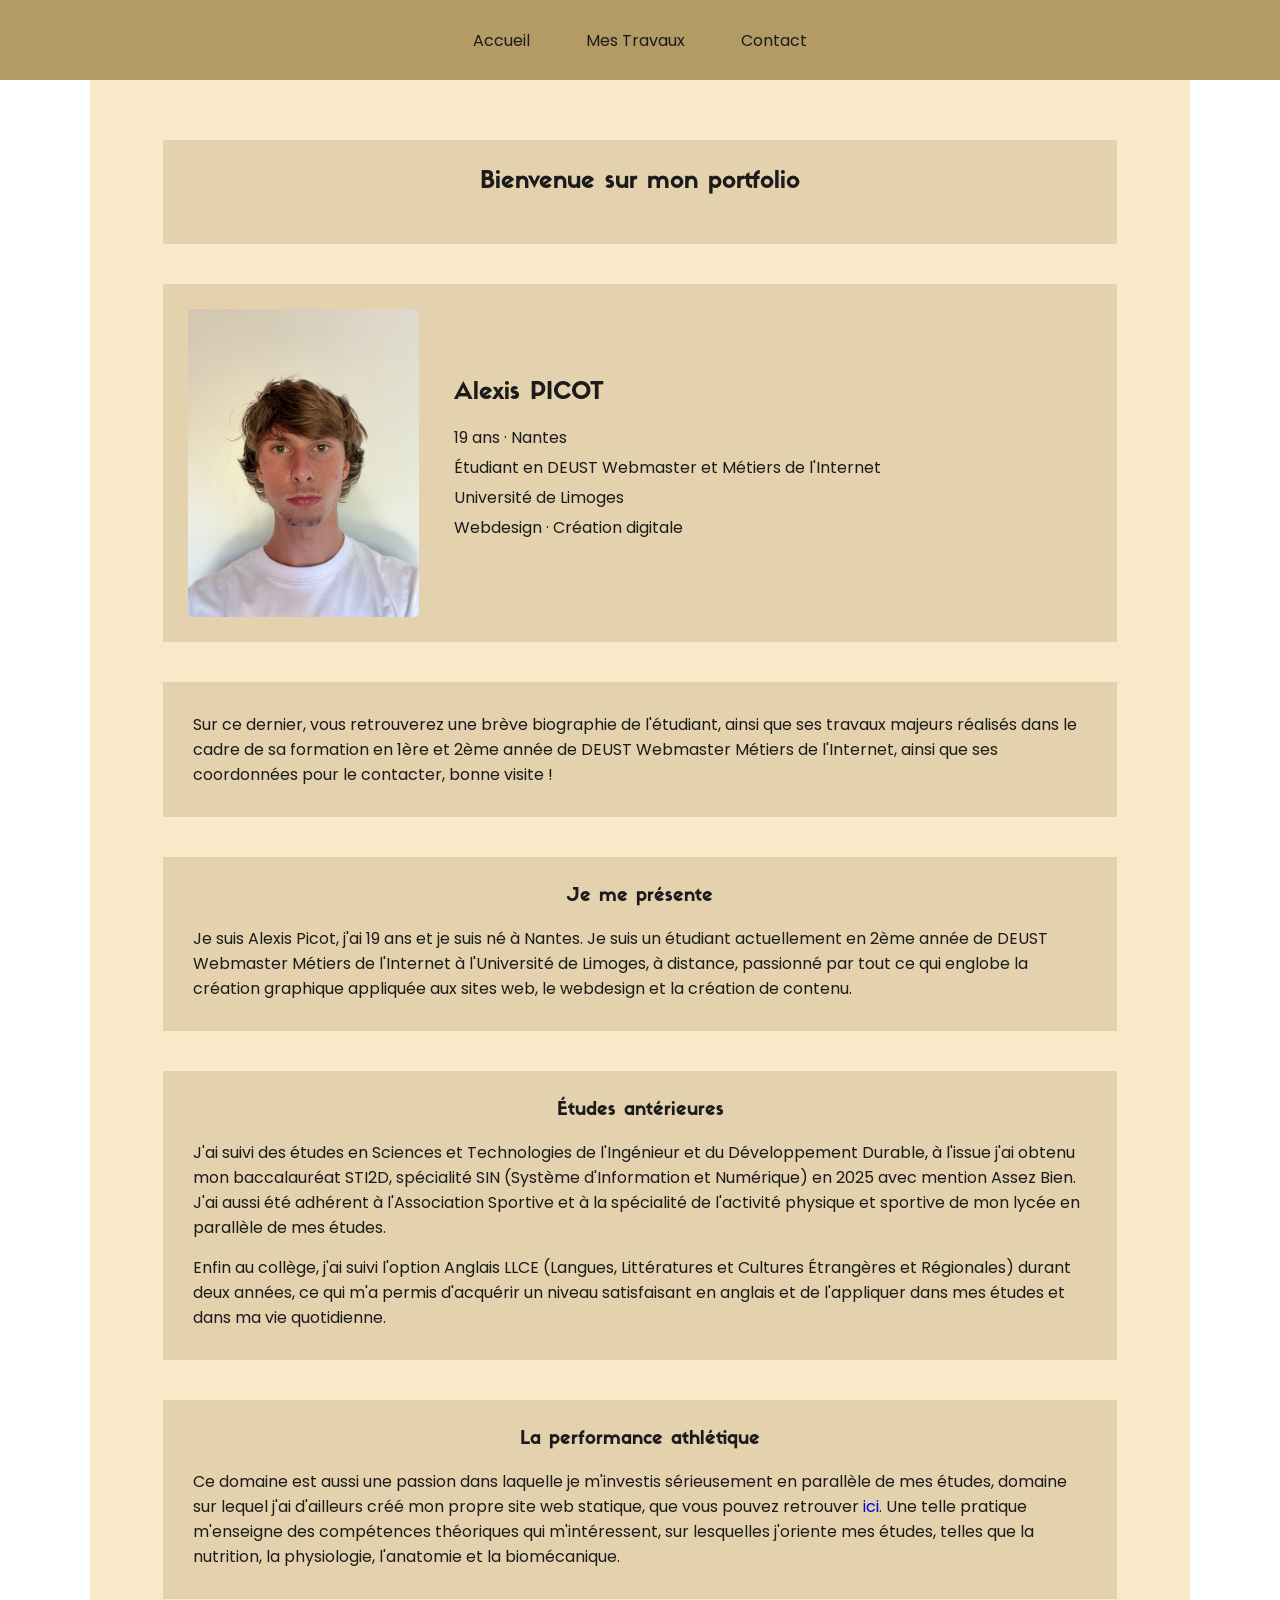
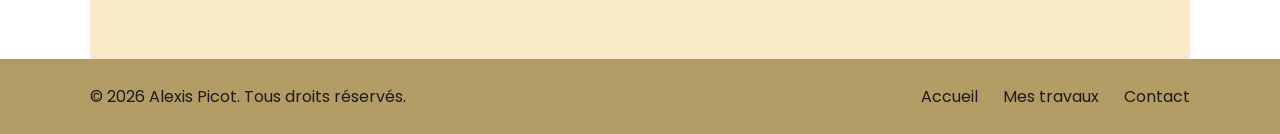
==== index.html @ b1f075af "Add files via upload" ====
<!DOCTYPE html>
<html lang="fr">

<head>
    <meta charset="UTF-8">
    <meta name="viewport" content="width=device-width, initial-scale=1.0">
    <link rel="stylesheet" href="style.css">
    <title>Portfolio Alexis Picot</title>
    <link rel="icon" type="image/png" href="Assets/favicon.png">
</head>

<body>
    <header>
        <nav>
            <ul>
                <li><a href="index.html" aria-current="page"><span>Accueil</span></a></li>
                <li><a href="mes-travaux.html"><span>Mes Travaux</span></a></li>
                <li><a href="contact.html"><span>Contact</span></a></li>
            </ul>
        </nav>

    </header>

    <main>
        <div class="container">
            <section>
                <h1 class="titre-anime">Bienvenue sur mon portfolio</h1>
            </section>

            <section class="profil">

                <div class="profil-photo">
                    <img src="Assets/alexis-picot.jpg" alt="Photo de Alexis Picot">
                </div>

                <div class="profil-infos">
                    <h1>Alexis PICOT</h1>
                    <p>19 ans · Nantes</p>
                    <p>Étudiant en DEUST Webmaster et Métiers de l'Internet</p>
                    <p>Université de Limoges</p>
                    <p>Webdesign · Création digitale</p>
                </div>

            </section>

            <section>
                <p>Sur ce dernier, vous retrouverez une brève biographie de l'étudiant,
                    ainsi que ses travaux majeurs réalisés dans le cadre de sa formation en 1ère et 2ème année de DEUST
                    Webmaster Métiers de l'Internet,
                    ainsi que ses coordonnées pour le contacter, bonne visite !
                </p>
            </section>

            <section>
                <h3>Je me présente</h3>
                <p>Je suis Alexis Picot, j'ai 19 ans et je suis né à Nantes.
                    Je suis un étudiant actuellement en 2ème année de DEUST Webmaster Métiers de
                    l'Internet à l'Université de Limoges, à distance,
                    passionné par tout ce qui englobe la création graphique appliquée aux sites web, le webdesign et la
                    création de contenu.</p>
            </section>

            <section>
                <h3>Études antérieures</h3>
                <p>J'ai suivi des études en Sciences et Technologies de l'Ingénieur et du Développement Durable, à
                    l'issue j'ai
                    obtenu mon baccalauréat STI2D, spécialité SIN (Système d'Information et Numérique) en 2025 avec
                    mention Assez Bien.
                    J'ai aussi été adhérent à l'Association Sportive et à la spécialité de l'activité physique et
                    sportive de mon lycée en parallèle de mes études.</p>

                <p>Enfin au collège, j'ai suivi l'option Anglais LLCE (Langues, Littératures et Cultures Étrangères et
                    Régionales)
                    durant deux années, ce qui m'a permis
                    d'acquérir un niveau satisfaisant en anglais et de l'appliquer dans mes études et dans ma vie
                    quotidienne.</p>

            </section>

            <section>
                <h3>La performance athlétique</h3>
                <p>Ce domaine est aussi une passion dans laquelle je m'investis sérieusement en parallèle de mes études,
                    domaine sur lequel j'ai d'ailleurs créé mon propre site web statique,
                    que vous pouvez retrouver <a href="mes-travaux.html">ici</a>.
                    Une telle pratique m'enseigne des compétences théoriques qui m'intéressent, sur lesquelles
                    j'oriente mes études, telles que la nutrition, la physiologie, l'anatomie et la biomécanique.
                </p>
            </section>
        </div>
    </main>

    <footer>
        <div class="footer-content">

            <p>© 2026 Alexis Picot. Tous droits réservés.</p>

            <div class="footer-links">
                <a href="index.html">Accueil</a>
                <a href="mes-travaux.html">Mes travaux</a>
                <a href="contact.html">Contact</a>
            </div>

        </div>
    </footer>

    <div class="curseur"></div>

    <script src="script.js"></script>
</body>

</html>
---- style.css ----
@font-face {
    font-family: 'sifonn';
    src: url('Fonts/SIFONN_PRO.otf');
}

@font-face {
    font-family: 'poppins';
    src: url('Fonts/Poppins-Regular.ttf');
}

* {
    margin: 0;
    padding: 0;
    box-sizing: border-box;
}

.container {
    max-width: 1100px;
    margin: 0 auto;
    width: 90%;
    background-color: #f8e9c9;
    padding: 20px;
}

section {
    width: 90%;
    padding: 30px;
    margin: 40px auto;
    text-align: center;
    background-color: #e3d2ad;
}

section p {
    text-align: left;
}

h1 {
    font-family: 'sifonn';
    color: #1b1b1b;
}

h3 {
    font-family: 'sifonn';
    color: #1b1b1b;
}

p {
    font-family: 'poppins';
    color: #1b1b1b;
}

nav {
    display: flex;
    justify-content: center;
    align-items: center;
    height: 80px;
    background-color: #b39b65;
}

nav ul {
    display: flex;
    justify-content: center;
    align-items: stretch;
    list-style: none;
    height: 100%;
    gap: 0;
    font-family: 'poppins';
}

nav li {
    height: 100%;
}

nav a {
    display: flex;
    justify-content: center;
    align-items: center;
    height: 100%;
    padding: 0 28px;
    text-decoration: none;
    color: #1b1b1b;

    transition: background-color 0.3s ease,
        color 0.3s ease;
}

nav a:hover {
    background-color: #e3d2ad;
    color: white;
}

nav a span {
    display: inline-block;
    transition: transform 0.3s ease;
}

nav a:hover span {
    transform: scale(1.1) translateY(-5px);
}

footer {
    width: 100%;
    background-color: #b39b65;
    padding: 25px;
    font-family: 'poppins';
}

.footer-content {
    display: flex;
    justify-content: space-between;
    align-items: center;
    max-width: 1100px;
    margin: 0 auto;
}

.footer-links {
    display: flex;
    gap: 25px;
}

.footer-links a {
    color: #1b1b1b;
    text-decoration: none;
    transition: color 0.3s ease;
}

.footer-links a:hover {
    color: white;
}

.profil {
    display: flex;
    align-items: center;
    justify-content: center;
    gap: 35px;

    width: 90%;
    margin: 30px auto;
    padding: 25px;

    background-color: #e3d2ad;
}

.profil-photo img {
    width: 231px;
    height: auto;
    display: block;
    border-radius: 5px;
}

.profil-infos {
    flex: 1;
    text-align: left;
}

.profil-infos h1 {
    font-family: 'sifonn';
    margin-bottom: 12px;
}

.profil-infos p {
    font-family: 'poppins';
    margin: 5px 0;
}

a {
    text-decoration: none;
}

.travail {
    width: 90%;
    margin: 40px auto;
    padding: 0;
    background-color: #e3d2ad;
    transition: transform 1s ease, box-shadow 1s ease;
}

.travail:hover {
    transition-duration: 0.3s;
}

.travail-lien {
    display: flex;
    align-items: center;
    gap: 40px;
    width: 100%;
    height: 100%;
    padding: 30px;
    text-decoration: none;
    color: inherit;
}

.travail-miniature {
    flex: 0 0 40%;
    max-width: 300px;
    aspect-ratio: 16 / 10;
    display: flex;
    justify-content: center;
    align-items: center;
    overflow: hidden;
    background-color: #f8e9c9;
    border-radius: 10px;
}

.travail-miniature img {
    width: 100%;
    height: 100%;
    object-fit: contain;
    display: block;
    border-radius: 10px;
}

.travail-contenu {
    flex: 1;
    min-width: 0;
    text-align: left;
}

.travail-contenu h3 {
    display: flex;
    align-items: center;
    gap: 10px;
    margin-bottom: 25px;
    flex-wrap: wrap;
}

.icone-clic {
    width: 35px;
    height: 35px;
    flex-shrink: 0;
    object-fit: contain;
    transform: rotate(45deg);
}

.travail:nth-of-type(even):hover {
    transform: translateX(-10px);
    box-shadow: 5px 8px 15px rgba(0, 0, 0, 0.2);
}

.travail:nth-of-type(odd):hover {
    transform: translateX(10px);
    box-shadow: -5px 8px 15px rgba(0, 0, 0, 0.2);
}

@media screen and (max-width: 700px) {

    .travail-lien {
        flex-direction: column;
        gap: 25px;
    }

    .travail-miniature {
        width: 100%;
        max-width: 400px;
        flex-basis: auto;
    }

    .travail-contenu {
        width: 100%;
    }
}

section:not(.travail) h1,
section:not(.travail) h3 {
    margin-bottom: 20px;
}

html,
body {
    min-height: 100%;
}

body {
    min-height: 100vh;
    display: flex;
    flex-direction: column;
}

main {
    flex: 1;
}

.curseur {
    position: fixed;
    top: 0;
    left: 0;
    width: 25px;
    height: 25px;
    background-color: black;
    border-radius: 50%;
    pointer-events: none;
    z-index: 9999;
    transform: translate(-50%, -50%);
    opacity: 0;
}

.curseur.visible {
    opacity: 0.5;
}

.titre-anime {
    display: inline-block;
    animation: mouvement-titre 10s ease-in-out infinite alternate;
}

@keyframes mouvement-titre {
    from {
        transform: translateX(-30px);
    }

    to {
        transform: translateX(30px);
    }
}

::selection {
    background-color: #1b1b1b;
    color: white;
}

p+p {
    margin-top: 15px;
}

.bouton-telechargement {
    display: inline-block;
    margin-top: 25px;
    margin-bottom: 25px;
    padding: 12px 25px;
    background-color: #b39b65;
    color: black;
    font-family: 'poppins';
    border-radius: 5px;
    transition: background-color 0.3s ease, color 0.3s ease, transform 0.3s ease;
}

.bouton-telechargement:hover {
    background-color: black;
    color: white;
    transform: translateY(-3px);
}

.titre-avec-icone {
    display: flex;
    align-items: center;
    justify-content: center;
    gap: 10px;
    flex-wrap: wrap;
}

.titre-avec-icone a,
.titre-avec-icone a:visited {
    color: #1b1b1b;
    text-decoration: none;
    animation: invitation-clic 7s infinite;
}

@keyframes invitation-clic {

    0%,
    100% {
        transform: translateX(0);
    }

    2% {
        transform: translateX(7px);
    }

    4% {
        transform: translateX(0);
    }

    6% {
        transform: translateX(7px);
    }

    8% {
        transform: translateX(0);
    }
}


.carrousel {
    position: relative;
    width: 100%;
    margin: 40px auto;
    display: flex;
    align-items: center;
}


.carrousel-slide {
    flex: 0 0 calc((100% - 4px) / 3);
    height: 340px;
    display: flex;
    justify-content: center;
    align-items: center;

    position: relative;
    z-index: 1;
}

.carrousel-slide img {
    height: 100%;
    max-width: 100%;
    width: auto;
    object-fit: contain;
    display: block;
    cursor: zoom-in;

    transition: transform 0.4s ease;
}

.carrousel-fenetre {
    width: 78%;
    margin: 0 auto;
    overflow: hidden;
}

.carrousel-piste {
    display: flex;
    gap: 2px;
    transition: transform 0.5s ease;
}


.carrousel-slide img {
    height: 100%;
    max-width: 100%;
    width: auto;
    object-fit: contain;
    display: block;
    cursor: zoom-in;
    position: relative;
    z-index: 1;
}

.carrousel-btn {
    position: absolute;
    top: 50%;
    transform: translateY(-50%);
    z-index: 2;
    width: 40px;
    height: 40px;
    border: none;
    border-radius: 50%;
    background-color: #b39b65;
    color: white;
    font-size: 20px;
    cursor: pointer;
    transition: background-color 0.3s ease;
}

.carrousel-btn:hover {
    background-color: black;
}

.carrousel-btn.gauche {
    left: 0;
}

.carrousel-btn.droite {
    right: 0;
}

.carrousel-btn:disabled {
    opacity: 0.3;
    cursor: default;
}

.visionneuse {
    display: flex;
    position: fixed;
    inset: 0;
    z-index: 10000;
    background-color: rgba(0, 0, 0, 0.9);
    justify-content: center;
    align-items: center;
    padding: 40px;

    opacity: 0;
    visibility: hidden;
    transition: opacity 0.4s ease, visibility 0.4s ease;
}

.visionneuse.active {
    opacity: 1;
    visibility: visible;
}

.visionneuse img {
    max-width: 95%;
    max-height: 95%;
    object-fit: contain;
    border-radius: 5px;
    cursor: default;

    transform: scale(0.85);
    transition: transform 0.4s ease;
}

.visionneuse.active img {
    transform: scale(1);
}

.fermer-visionneuse {
    position: absolute;
    top: 20px;
    right: 30px;
    background: none;
    border: none;
    color: white;
    font-size: 40px;
    cursor: pointer;
}

@media (max-width: 700px) {
    .carrousel-fenetre {
        width: 85%;
    }

    .carrousel-slide {
        height: 240px;
    }

    .carrousel-btn {
        width: 30px;
        height: 30px;
        font-size: 16px;
    }
}


.contacts {
    display: flex;
    justify-content: center;
    align-items: center;
    gap: 100px;
    margin: 50px auto;
}

.contact-element {
    display: flex;
    flex-direction: column;
    align-items: center;
    gap: 15px;

    color: #1b1b1b;
    font-family: 'poppins';
    text-decoration: none;

    transition: transform 0.3s ease;
}

.contact-element img {
    width: 65px;
    height: 65px;
    object-fit: contain;
}

.contact-element span {
    transition: color 0.3s ease;
}

.contact-element:hover {
    transform: translateY(-5px);
}

.contact-element:hover span {
    color: #b39b65;
}

@media (max-width: 600px) {
    .contacts {
        gap: 30px;
        flex-wrap: wrap;
    }

    .contact-element img {
        width: 50px;
        height: 50px;
    }
}


/* Liste des périodes de stage */

.stage-list {
    list-style: none;
    padding: 0;
    margin: 30px auto;
    max-width: 750px;
    display: flex;
    flex-direction: column;
    gap: 18px;
}

.stage-list li {
    display: flex;
    flex-direction: column;
    align-items: flex-start;
    gap: 8px;
    padding: 22px 25px;
    background-color: #f8e9c9;
    border-left: 5px solid #b39b65;
    border-radius: 5px;
    text-align: left;
    transition: transform 0.3s ease, box-shadow 0.3s ease;
}

.stage-list li:hover {
    transform: translateX(5px);
    box-shadow: 0 4px 12px rgba(0, 0, 0, 0.10);
}

.stage-duree {
    font-family: 'sifonn';
    font-size: 1.3rem;
    color: #1b1b1b;
}

.stage-description {
    font-family: 'poppins';
    font-size: 0.95rem;
    color: #1b1b1b;
}

.titre-stage {
    margin-top: 25px;
}

@media (max-width: 600px) {

    .profil {
        flex-direction: column;
        align-items: center;
        gap: 20px;
        width: 100%;
        padding: 20px;
    }

    .profil-photo img {
        width: 100%;
        max-width: 231px;
    }

    .profil-infos {
        width: 100%;
        text-align: center;
    }
}

.image-maquette {
    display: block;
    width: 100%;
    max-width: 780px;
    height: auto;
    margin: 30px auto 0;
}
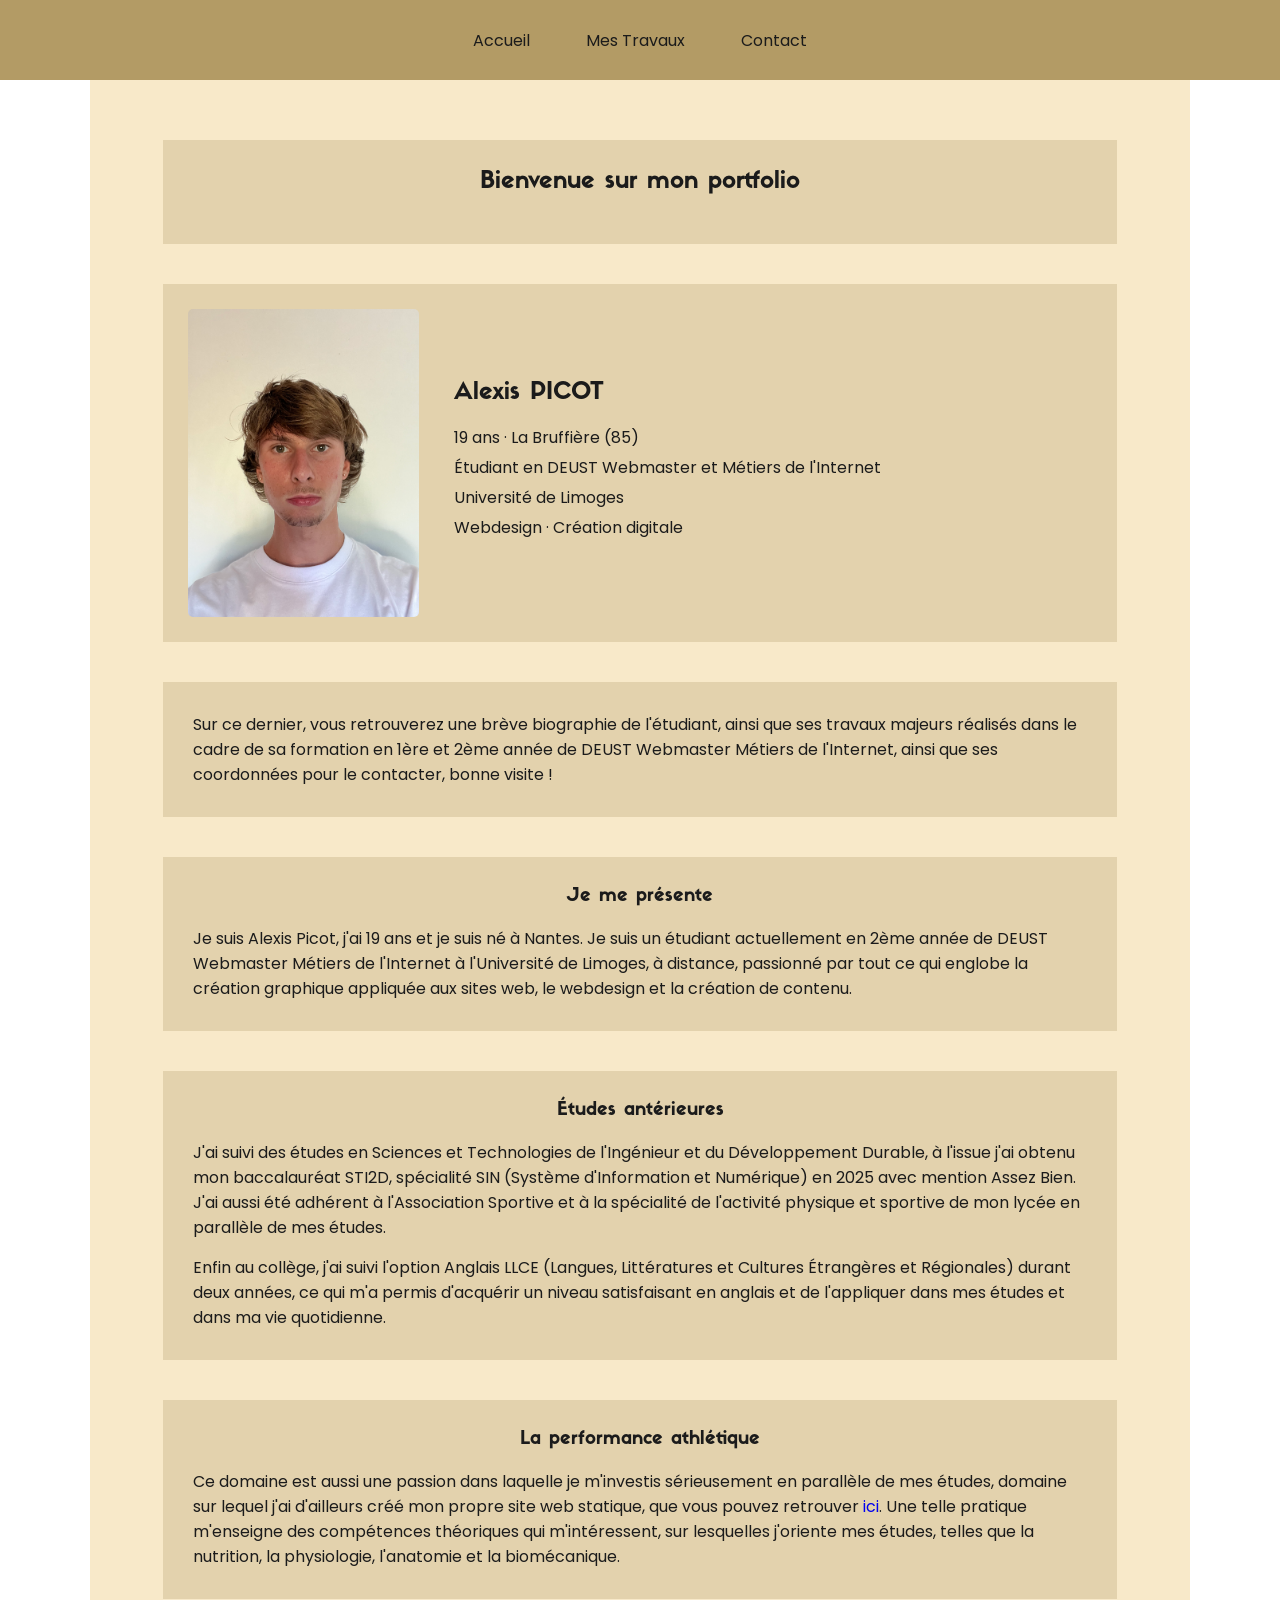
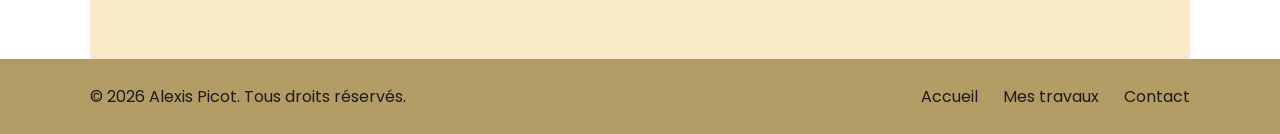
==== commit 52bc5ec9: "dernieres modifs" ====
--- a/index.html
+++ b/index.html
@@ -35,7 +35,7 @@
 
                 <div class="profil-infos">
                     <h1>Alexis PICOT</h1>
-                    <p>19 ans · Nantes</p>
+                    <p>19 ans · La Bruffière (85)</p>
                     <p>Étudiant en DEUST Webmaster et Métiers de l'Internet</p>
                     <p>Université de Limoges</p>
                     <p>Webdesign · Création digitale</p>
--- a/style.css
+++ b/style.css
@@ -352,33 +352,26 @@
 .titre-avec-icone a:visited {
     color: #1b1b1b;
     text-decoration: none;
-    animation: invitation-clic 7s infinite;
+    animation: invitation-clic 3s infinite;
 }
 
 @keyframes invitation-clic {
 
     0%,
+    20%,
     100% {
         transform: translateX(0);
     }
 
-    2% {
+    5%,
+    15% {
         transform: translateX(7px);
     }
 
-    4% {
+    10% {
         transform: translateX(0);
     }
-
-    6% {
-        transform: translateX(7px);
-    }
-
-    8% {
-        transform: translateX(0);
-    }
-}
-
+}
 
 .carrousel {
     position: relative;
@@ -656,4 +649,100 @@
     max-width: 780px;
     height: auto;
     margin: 30px auto 0;
+}
+
+/* Bouton de téléchargement dans la visionneuse */
+
+.visionneuse-contenu {
+    position: relative;
+    display: inline-block;
+}
+
+.visionneuse-contenu>img {
+    display: block;
+    max-width: 95vw;
+    max-height: 95vh;
+    object-fit: contain;
+    border-radius: 5px;
+    cursor: default;
+    transform: scale(.85);
+    transition: transform .4s ease;
+}
+
+.visionneuse.active .visionneuse-contenu>img {
+    transform: scale(1);
+}
+
+.telecharger-image {
+    position: absolute;
+    top: 10px;
+    right: 10px;
+    width: 35px;
+    height: 35px;
+    z-index: 2;
+    transition: transform .3s ease;
+}
+
+.telecharger-image img {
+    width: 100%;
+    height: 100%;
+    object-fit: contain;
+}
+
+.telecharger-image:hover {
+    transform: scale(1.15);
+}
+
+h2 {
+    font-family: 'sifonn';
+}
+
+.image-figure {
+    width: 100%;
+    max-width: 780px;
+    margin: 30px auto;
+}
+
+.image-figure .image-maquette {
+    display: block;
+    width: 100%;
+    height: auto;
+}
+
+.image-figure figcaption {
+    margin-top: 10px;
+    text-align: left;
+    font-family: 'poppins';
+    font-size: 0.85rem;
+    color: #1b1b1b;
+}
+
+.image-presentation {
+    width: 100%;
+    max-width: 780px;
+    margin: 30px auto;
+}
+
+.image-presentation .image-maquette {
+    display: block;
+    width: 100%;
+    height: auto;
+}
+
+.image-presentation figcaption {
+    margin-top: 10px;
+    text-align: left;
+    font-family: 'poppins';
+    font-size: 0.85rem;
+    color: #1b1b1b;
+}
+
+.image-interactive {
+    border-radius: 8px;
+    transition: transform 0.4s ease, box-shadow 0.4s ease;
+}
+
+.image-interactive:hover {
+    transform: translateX(5px) scale(1.02);
+    box-shadow: 5px 8px 15px rgba(0, 0, 0, 0.2);
 }
